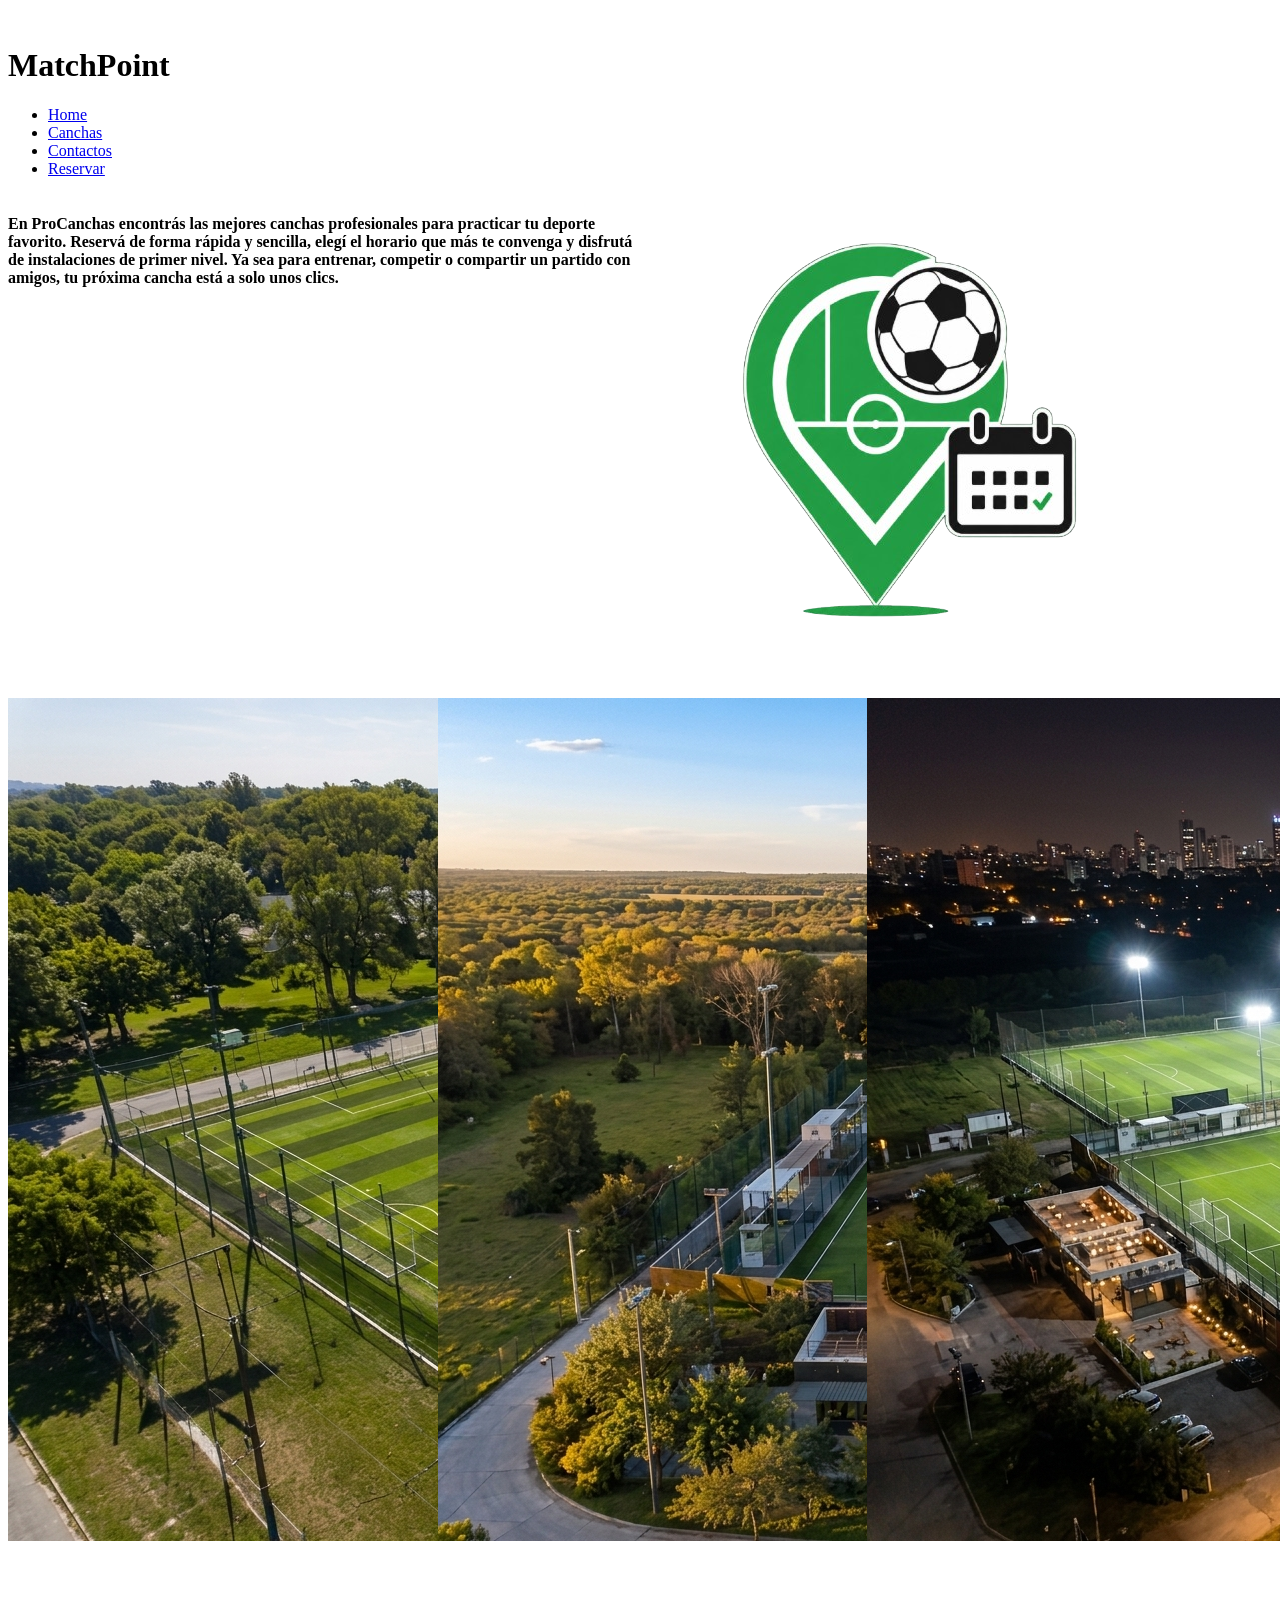
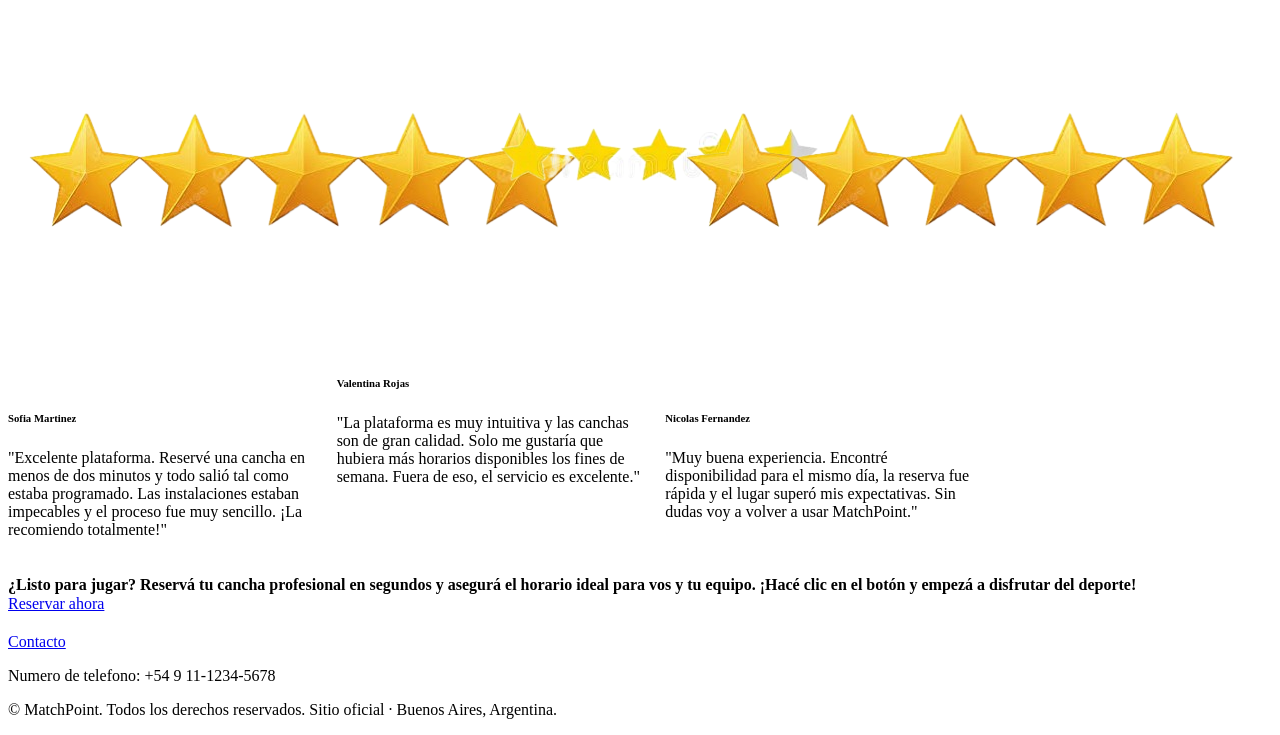
==== index.html @ b49aee03 "first commit" ====
<!DOCTYPE html>
<html lang="en">
<head>
    <meta charset="UTF-8">
    <meta name="viewport" content="width=device-width, initial-scale=1.0">
    <title>TP02</title>
    <link rel="stylesheet" href="style.css">
</head>
<body>
    <header>
        <div>
            <img src="" alt="">
            <h1>MatchPoint</h1>
        </div>
        <nav>
            <ul>
                <li><a href="index.html">Home</a></li>
                <li><a href="canchas.html">Canchas</a></li>
                <li><a href="contactos.html">Contactos</a></li>
                <li><a href="reserva.html">Reservar</a></li>
            </ul>
        </nav>
    </header>
    <main>
        <section class="descripcion">
            <div>
                <h4>En ProCanchas encontrás las mejores canchas profesionales para practicar tu deporte favorito. Reservá de forma rápida y sencilla, elegí el horario que más te convenga y disfrutá de instalaciones de primer nivel. Ya sea para entrenar, competir o compartir un partido con amigos, tu próxima cancha está a solo unos clics.</h4>
            </div>
            <div><img src="Imagenes/Logo.png" alt=""></div>
        </section>
        <section class="canchasDestacadas">
            <div>
                <img src="Imagenes/cancha 1.png" alt="">
                <p></p>
            </div>
            <div>
                <img src="Imagenes/cancha 2.png" alt="">
                <p></p>
            </div>
            <div>
                <img src="Imagenes/cancha 3.png" alt="">
                <p></p>
            </div>
        </section>
        <section class="reseñas">
            <div>
                <img src="Imagenes/5_estrellas-removebg-preview.png" alt="">
                <h6>Sofia Martinez</h6>
                <p>"Excelente plataforma. Reservé una cancha en menos de dos minutos y todo salió tal como estaba programado. Las instalaciones estaban impecables y el proceso fue muy sencillo. ¡La recomiendo totalmente!"</p>
            </div>
            <div>
                <img src="Imagenes/4.5_estrellas-removebg-preview.png" alt="">
                <h6>Valentina Rojas</h6>
                <p>"La plataforma es muy intuitiva y las canchas son de gran calidad. Solo me gustaría que hubiera más horarios disponibles los fines de semana. Fuera de eso, el servicio es excelente."</p>
            </div>
            <div>
                <img src="Imagenes/5_estrellas-removebg-preview.png" alt="">
                <h6>Nicolas Fernandez</h6>
                <p>"Muy buena experiencia. Encontré disponibilidad para el mismo día, la reserva fue rápida y el lugar superó mis expectativas. Sin dudas voy a volver a usar MatchPoint."</p>
            </div>
        </section>
        <section class="reservar">
            <div>
                <h4>¿Listo para jugar? Reservá tu cancha profesional en segundos y asegurá el horario ideal para vos y tu equipo. ¡Hacé clic en el botón y empezá a disfrutar del deporte!</h4>
            </div>
            <div>
                <a href="reserva.html">Reservar ahora</a>
            </div>
        </section>
    </main>
    <footer>
        <div>
            <a href="contactos.html">Contacto</a>
        </div>
        <p>Numero de telefono: +54 9 11-1234-5678</p>
        <p>© MatchPoint. Todos los derechos reservados. Sitio oficial · Buenos Aires, Argentina.</p>
   </footer>
</body>
</html>
---- style.css ----
.descripcion {
  width: 100%;

  display: grid;
  grid-template-rows: 100%;
  grid-template-columns: repeat(2, 50%);
  gap: 1%;
}
.canchasDestacadas {
  width: 100%;

  display: grid;
  grid-template-rows: 100%;
  grid-template-columns: repeat(3, 33%);
  gap: 1%;
}
.reseñas {
  width: 100%;

  display: grid;
  grid-template-rows: 100%;
  grid-template-columns: repeat(4, 25%);
  gap: 1%;
}
.reservar {
  width: 100%;

  display: grid;
  grid-template-rows: repeat(2, 50%);
  grid-template-columns: 100%;
  gap: 1%;
}
.canchas {
  width: 100%;

  display: grid;
  grid-template-rows: repeat(2, 50%);
  grid-template-columns: repeat(3, 33%);
  gap: 1%;
}
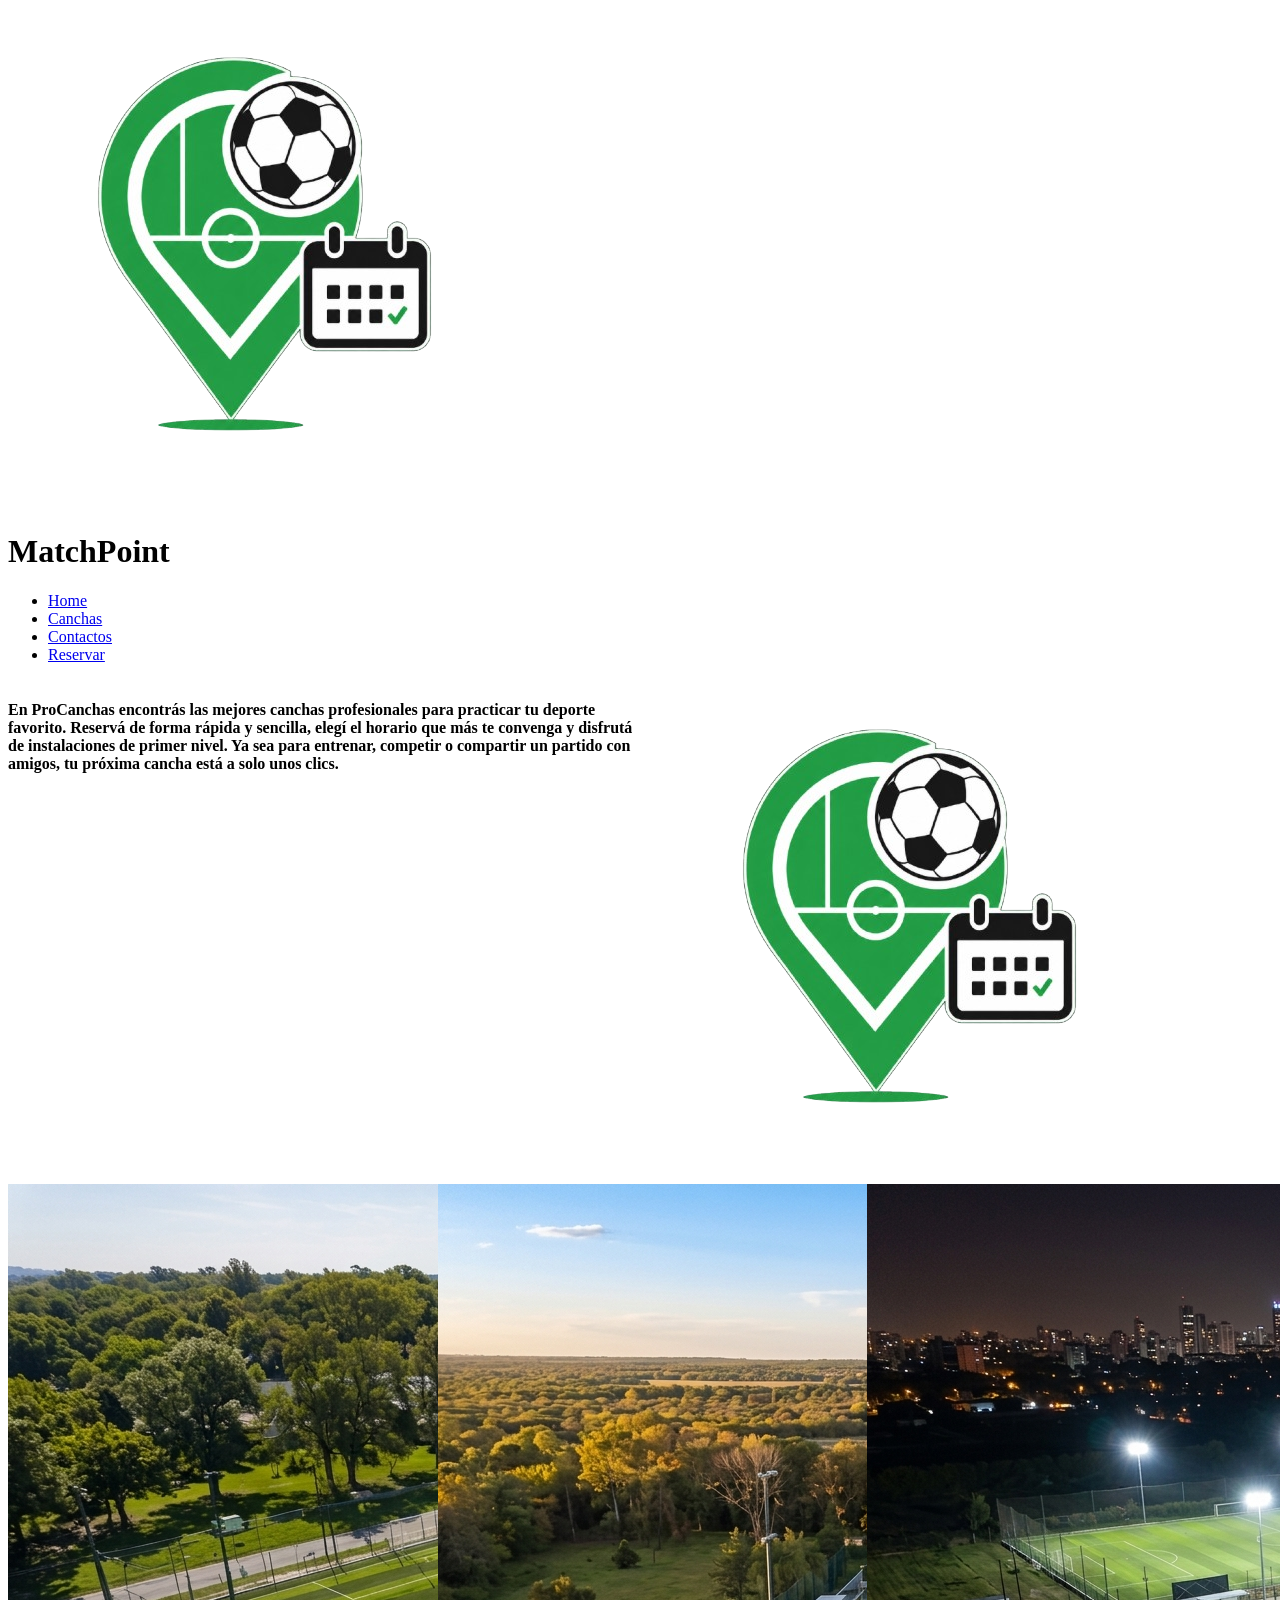
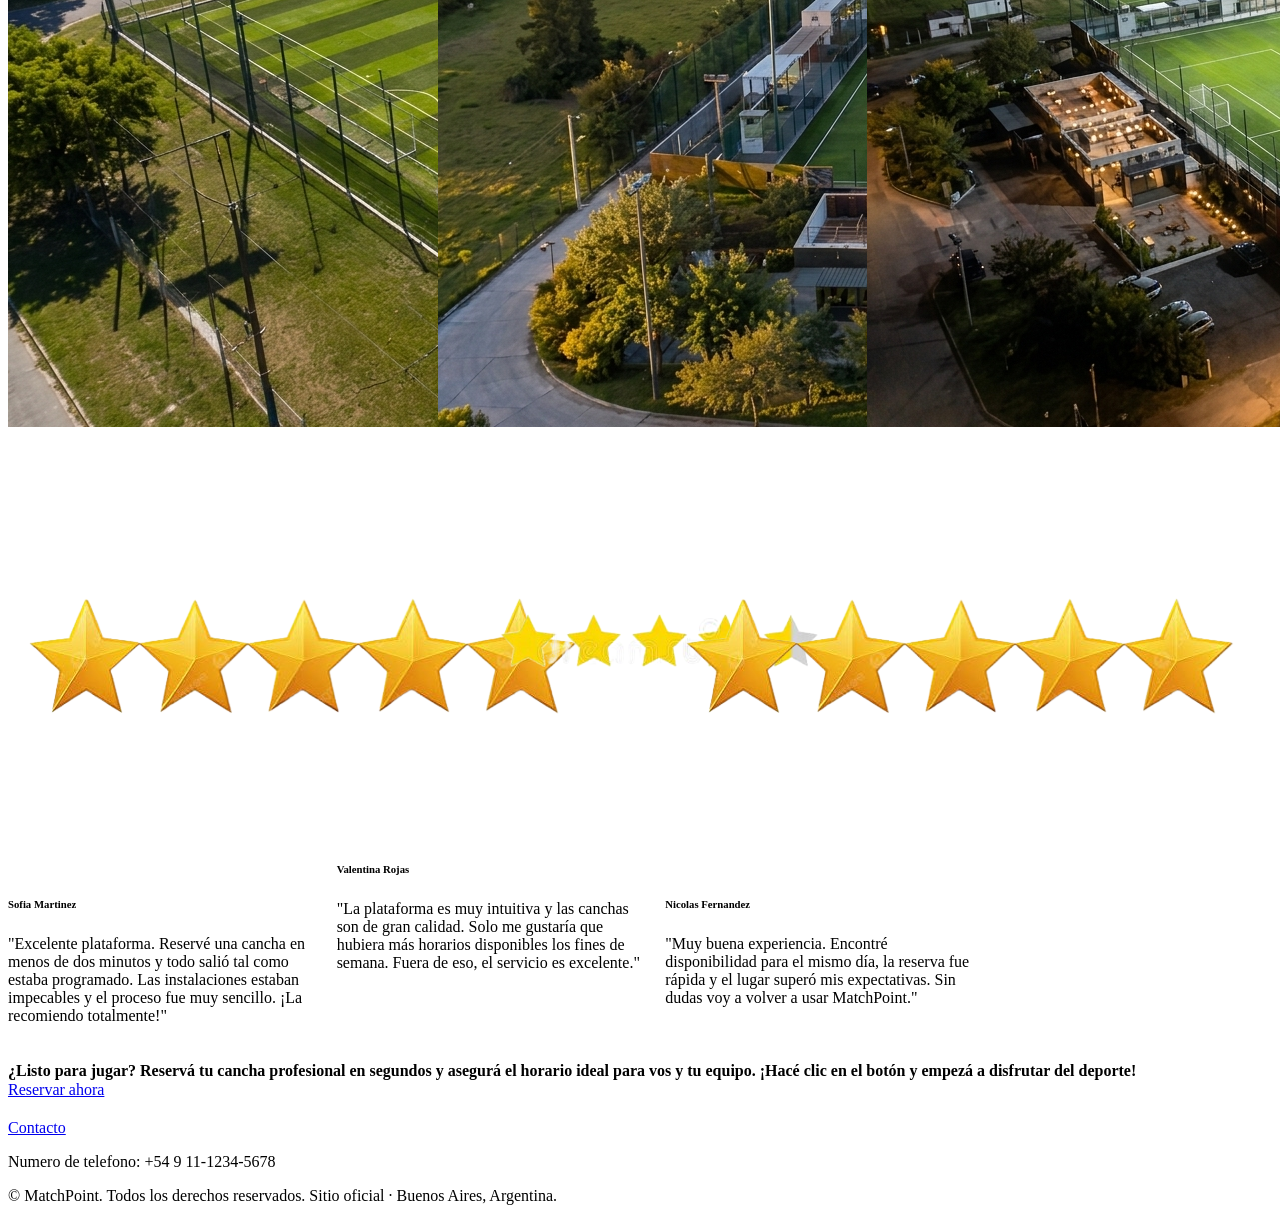
==== commit 420ae4d2: "low 1" ====
--- a/index.html
+++ b/index.html
@@ -9,7 +9,7 @@
 <body>
     <header>
         <div>
-            <img src="" alt="">
+            <img src="Imagenes/Logo.png" alt="">
             <h1>MatchPoint</h1>
         </div>
         <nav>
@@ -17,7 +17,7 @@
                 <li><a href="index.html">Home</a></li>
                 <li><a href="canchas.html">Canchas</a></li>
                 <li><a href="contactos.html">Contactos</a></li>
-                <li><a href="reserva.html">Reservar</a></li>
+                <li><a href="reservas.html">Reservar</a></li>
             </ul>
         </nav>
     </header>
@@ -64,7 +64,7 @@
                 <h4>¿Listo para jugar? Reservá tu cancha profesional en segundos y asegurá el horario ideal para vos y tu equipo. ¡Hacé clic en el botón y empezá a disfrutar del deporte!</h4>
             </div>
             <div>
-                <a href="reserva.html">Reservar ahora</a>
+                <a href="reservas.html">Reservar ahora</a>
             </div>
         </section>
     </main>
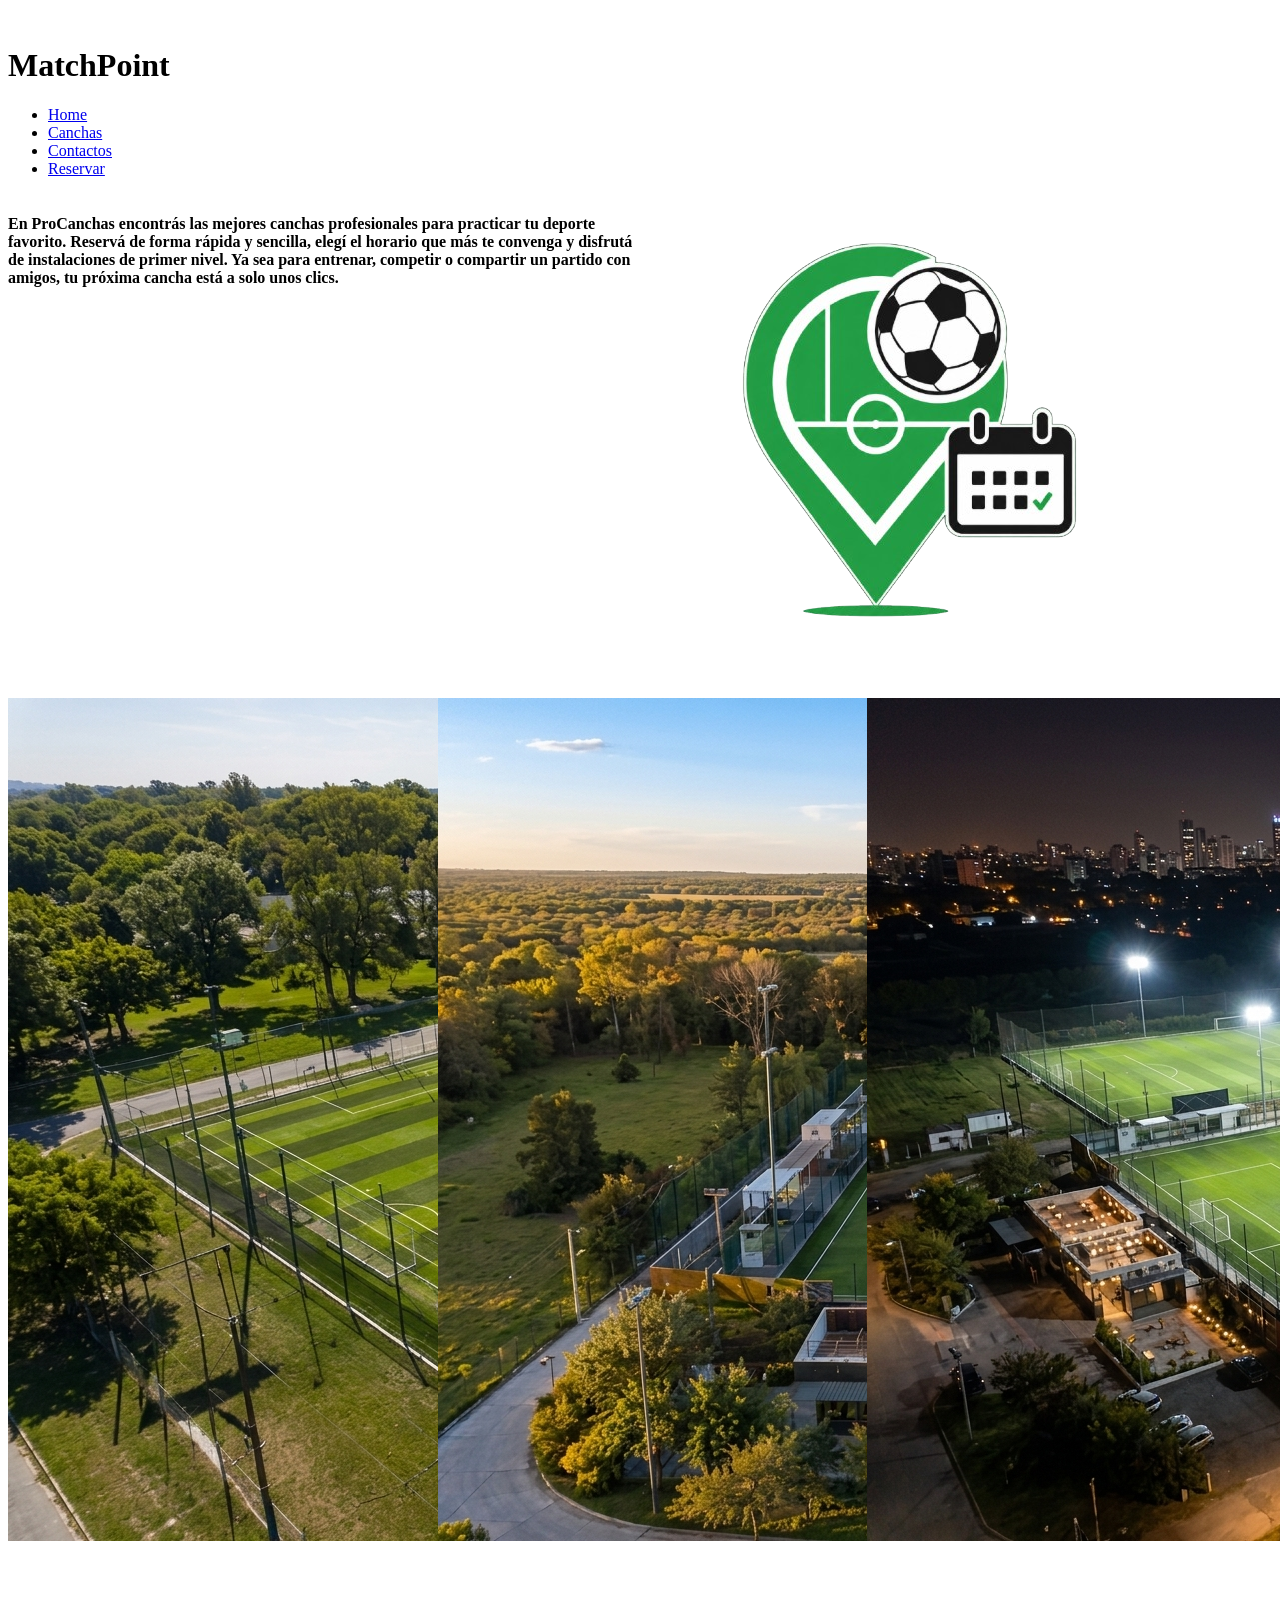
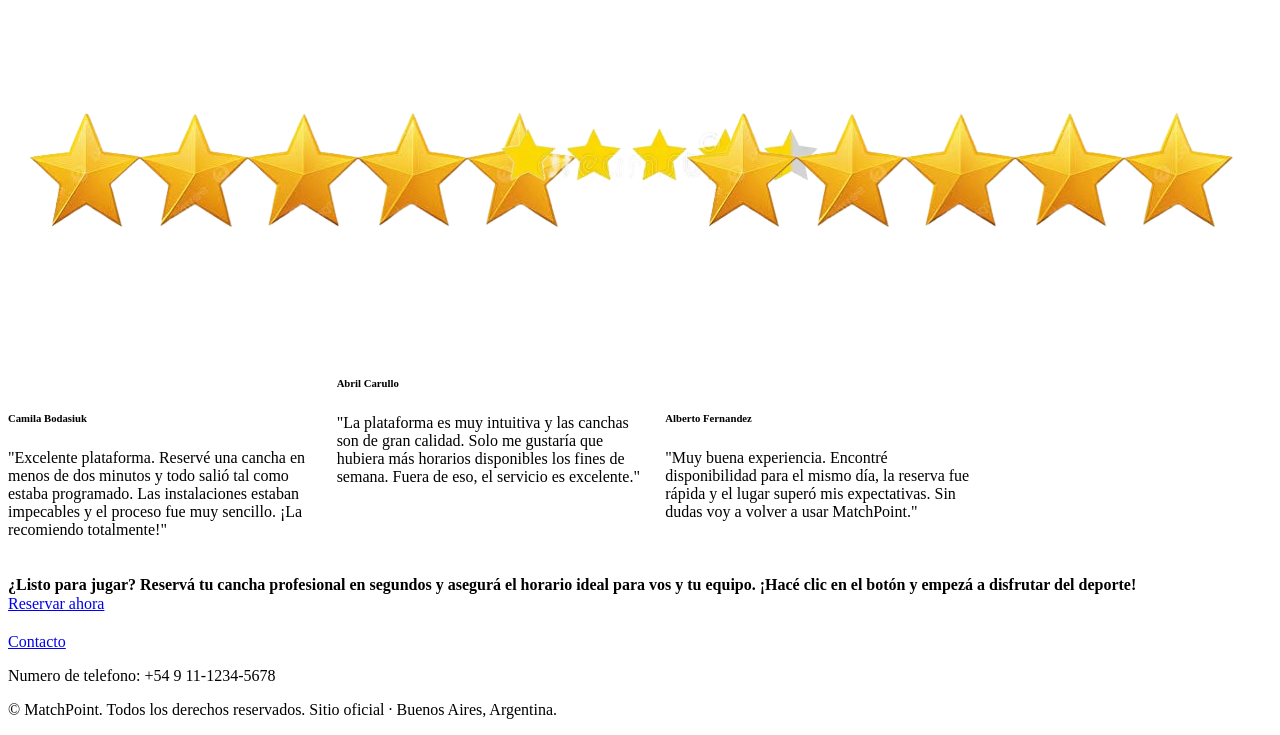
==== commit a80caf53: "lolo" ====
--- a/index.html
+++ b/index.html
@@ -9,7 +9,7 @@
 <body>
     <header>
         <div>
-            <img src="Imagenes/Logo.png" alt="">
+            <img src="" alt="">
             <h1>MatchPoint</h1>
         </div>
         <nav>
@@ -17,7 +17,7 @@
                 <li><a href="index.html">Home</a></li>
                 <li><a href="canchas.html">Canchas</a></li>
                 <li><a href="contactos.html">Contactos</a></li>
-                <li><a href="reservas.html">Reservar</a></li>
+                <li><a href="reserva.html">Reservar</a></li>
             </ul>
         </nav>
     </header>
@@ -45,17 +45,17 @@
         <section class="reseñas">
             <div>
                 <img src="Imagenes/5_estrellas-removebg-preview.png" alt="">
-                <h6>Sofia Martinez</h6>
+                <h6>Camila Bodasiuk</h6>
                 <p>"Excelente plataforma. Reservé una cancha en menos de dos minutos y todo salió tal como estaba programado. Las instalaciones estaban impecables y el proceso fue muy sencillo. ¡La recomiendo totalmente!"</p>
             </div>
             <div>
                 <img src="Imagenes/4.5_estrellas-removebg-preview.png" alt="">
-                <h6>Valentina Rojas</h6>
+                <h6>Abril Carullo</h6>
                 <p>"La plataforma es muy intuitiva y las canchas son de gran calidad. Solo me gustaría que hubiera más horarios disponibles los fines de semana. Fuera de eso, el servicio es excelente."</p>
             </div>
             <div>
                 <img src="Imagenes/5_estrellas-removebg-preview.png" alt="">
-                <h6>Nicolas Fernandez</h6>
+                <h6>Alberto Fernandez</h6>
                 <p>"Muy buena experiencia. Encontré disponibilidad para el mismo día, la reserva fue rápida y el lugar superó mis expectativas. Sin dudas voy a volver a usar MatchPoint."</p>
             </div>
         </section>
@@ -64,7 +64,7 @@
                 <h4>¿Listo para jugar? Reservá tu cancha profesional en segundos y asegurá el horario ideal para vos y tu equipo. ¡Hacé clic en el botón y empezá a disfrutar del deporte!</h4>
             </div>
             <div>
-                <a href="reservas.html">Reservar ahora</a>
+                <a href="reserva.html">Reservar ahora</a>
             </div>
         </section>
     </main>
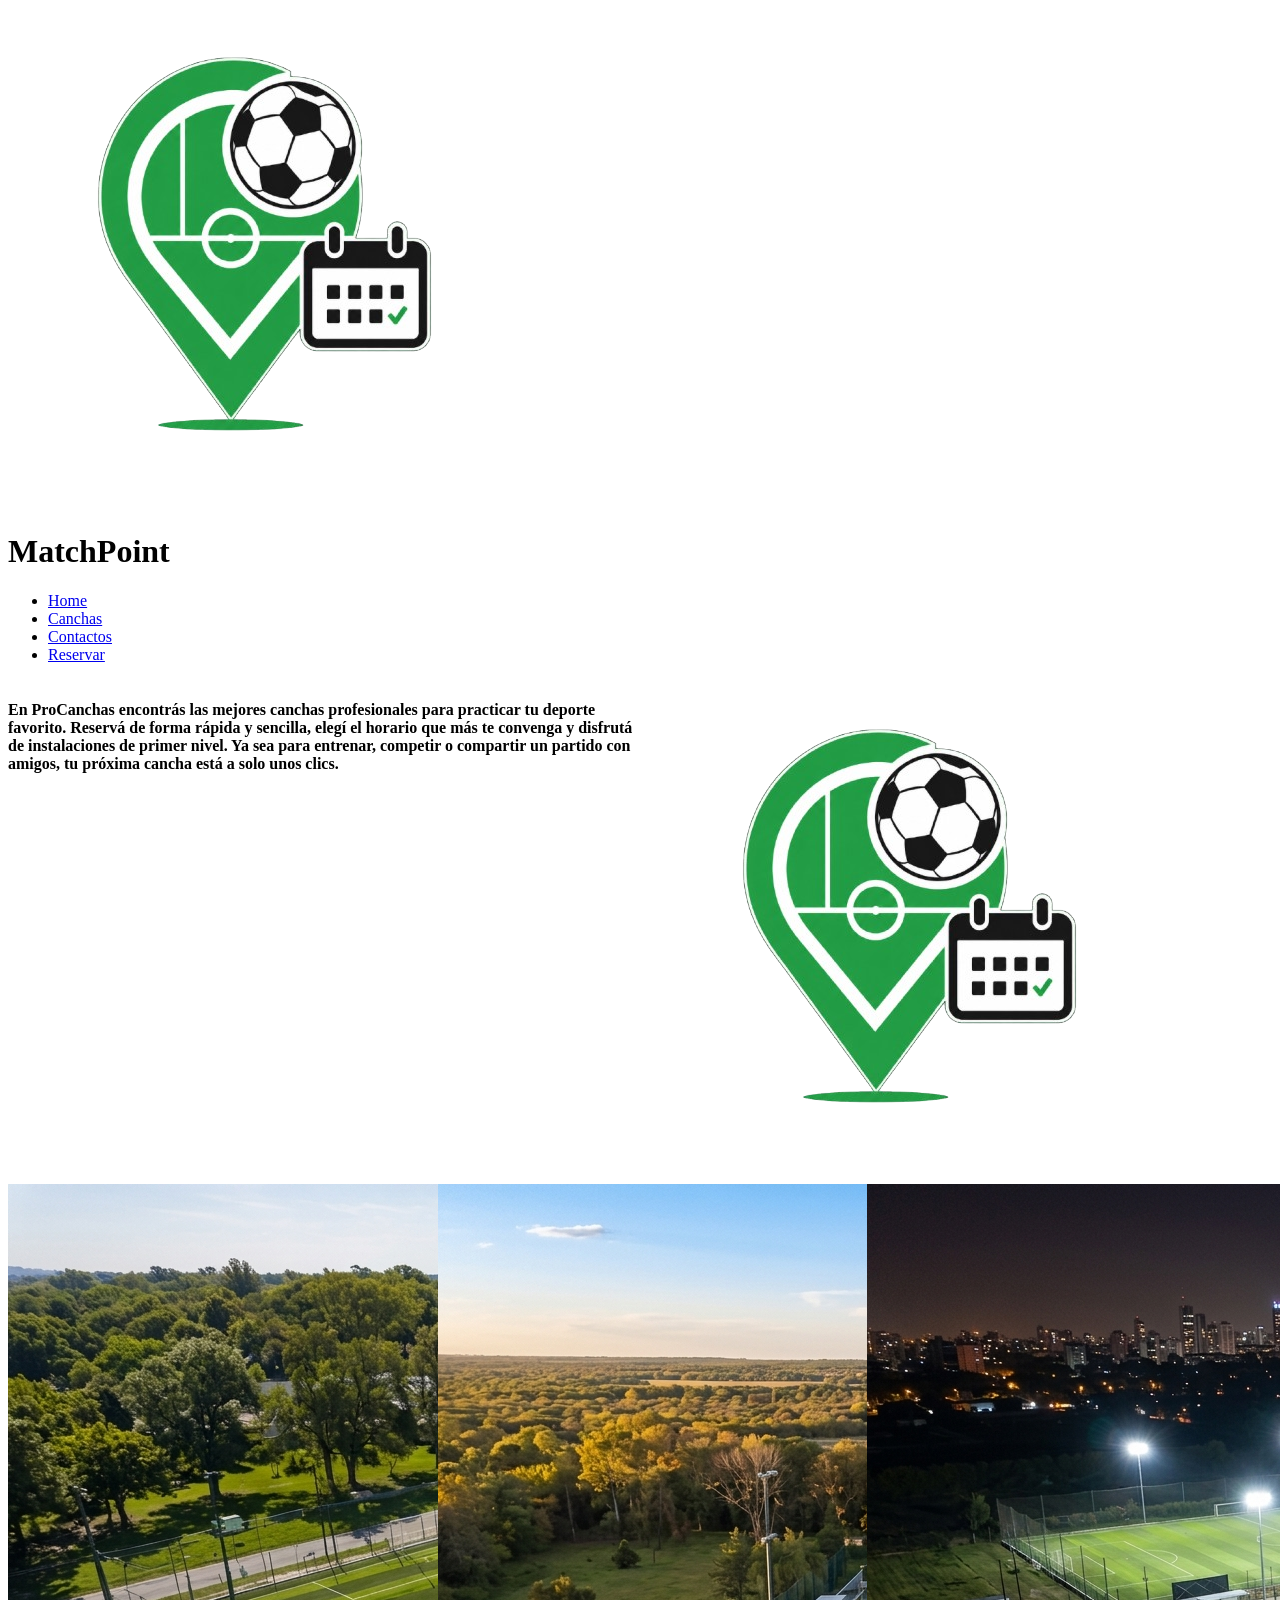
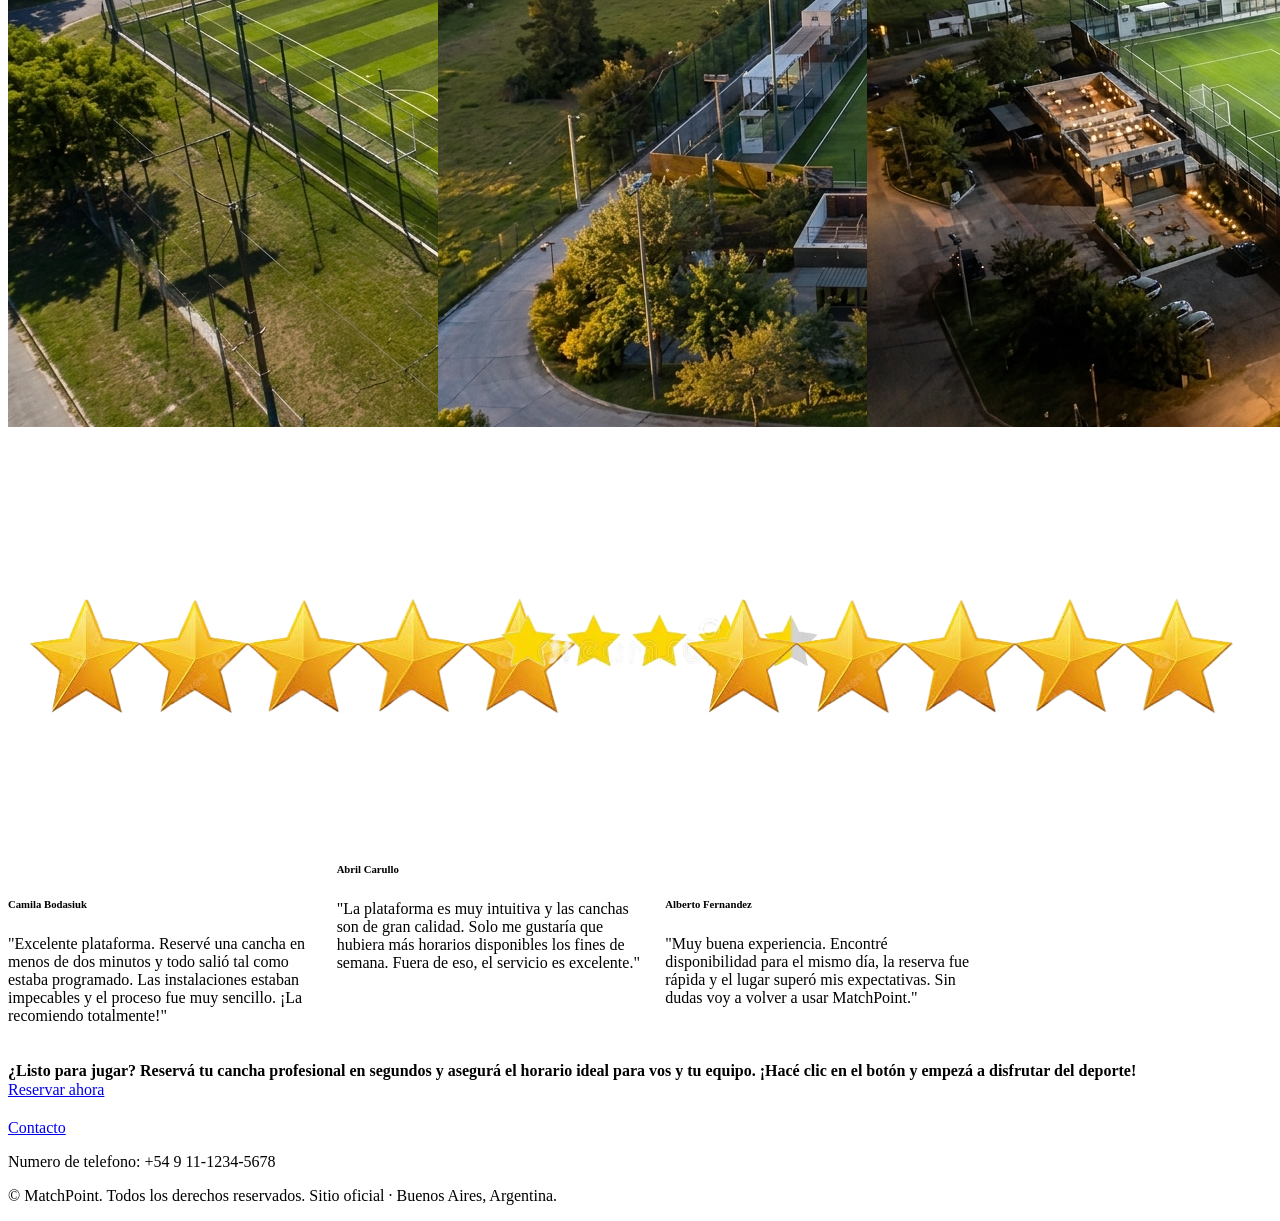
==== commit aff96371: "Merge branch 'main' of https://github.com/Lorenzock10/Arte-TP2" ====
--- a/index.html
+++ b/index.html
@@ -9,7 +9,7 @@
 <body>
     <header>
         <div>
-            <img src="" alt="">
+            <img src="Imagenes/Logo.png" alt="">
             <h1>MatchPoint</h1>
         </div>
         <nav>
@@ -17,7 +17,7 @@
                 <li><a href="index.html">Home</a></li>
                 <li><a href="canchas.html">Canchas</a></li>
                 <li><a href="contactos.html">Contactos</a></li>
-                <li><a href="reserva.html">Reservar</a></li>
+                <li><a href="reservas.html">Reservar</a></li>
             </ul>
         </nav>
     </header>
@@ -64,7 +64,7 @@
                 <h4>¿Listo para jugar? Reservá tu cancha profesional en segundos y asegurá el horario ideal para vos y tu equipo. ¡Hacé clic en el botón y empezá a disfrutar del deporte!</h4>
             </div>
             <div>
-                <a href="reserva.html">Reservar ahora</a>
+                <a href="reservas.html">Reservar ahora</a>
             </div>
         </section>
     </main>
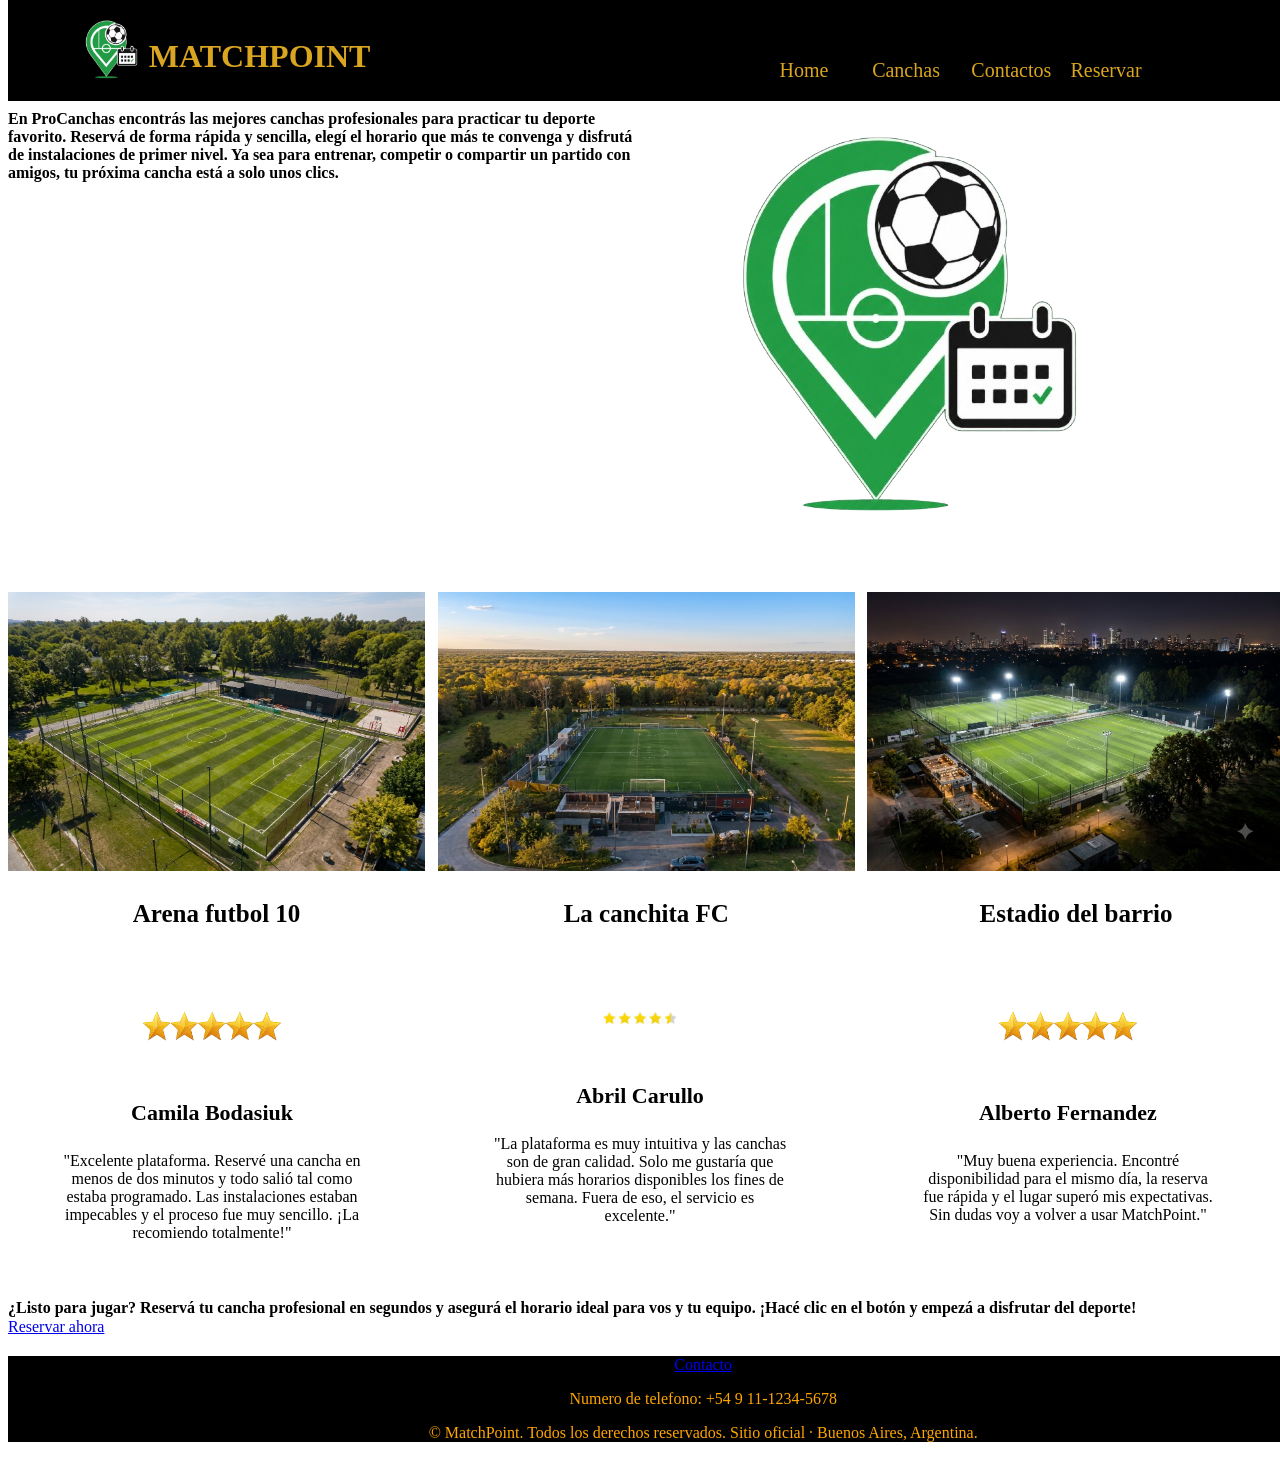
==== commit e65b8f74: "12/8" ====
--- a/index.html
+++ b/index.html
@@ -31,15 +31,15 @@
         <section class="canchasDestacadas">
             <div>
                 <img src="Imagenes/cancha 1.png" alt="">
-                <p></p>
+                <p>Arena futbol 10</p>
             </div>
             <div>
                 <img src="Imagenes/cancha 2.png" alt="">
-                <p></p>
+                <p>La canchita FC</p>
             </div>
             <div>
                 <img src="Imagenes/cancha 3.png" alt="">
-                <p></p>
+                <p>Estadio del barrio</p>
             </div>
         </section>
         <section class="reseñas">
--- a/style.css
+++ b/style.css
@@ -14,6 +14,16 @@
   grid-template-columns: repeat(3, 33%);
   gap: 1%;
 }
+.canchasDestacadas div{
+  text-align: center;
+}
+.canchasDestacadas div p{
+  font-weight: bold;
+  font-size: 25px;
+}
+.canchasDestacadas div img{
+  width: 100%;
+}
 .reseñas {
   width: 100%;
 
@@ -21,6 +31,40 @@
   grid-template-rows: 100%;
   grid-template-columns: repeat(4, 25%);
   gap: 1%;
+}
+.reseñas {
+  width: 100%;
+  display: grid;
+  grid-template-columns: repeat(3, 1fr);
+  gap: 20px;
+  justify-items: center; 
+  align-items: start;   
+  box-sizing: border-box;
+}
+
+.reseñas div {
+  border-radius: 15px;
+  width: 100%;           
+  max-width: 300px;      
+  padding: 20px;
+  margin: 0;             
+  text-align: center;
+  display: flex;
+  flex-direction: column;
+  align-items: center;
+}
+
+.reseñas div img {
+  width: 100%;
+  max-width: 150px;     
+  height: auto;
+  margin: 0 auto 10px auto;
+}
+
+.reseñas div h6 {
+  font-weight: bold;
+  font-size: 22px;
+  margin: 10px 0;
 }
 .reservar {
   width: 100%;
@@ -38,3 +82,61 @@
   grid-template-columns: repeat(3, 33%);
   gap: 1%;
 }
+.canchas div{
+  margin-bottom: 5%;
+}
+.canchas div img{
+  width: 100%;
+}
+
+header{
+  position: fixed;    
+  top: 0;
+  width: 100%;
+  padding-left: 5%;
+  padding-right: 5%;
+  background-color: black;
+
+}
+
+header div img{
+    width: 6%;
+    margin-top: 1%;
+    float: left;
+}
+
+header div h1{
+    font-family: "Times New Roman";
+    color: goldenrod;
+    text-transform: uppercase;
+    margin-right: 30%;
+    margin-top: 3%;
+    float: left;
+}
+header nav ul li{
+    list-style: none;
+    text-align: center;
+    width: 5%;
+    padding: 0.5%;
+    margin: 1%;
+    margin-top: 3%;
+    float: left;
+}
+header nav ul li a{
+    text-decoration: none;
+    color: goldenrod;
+    font-size: 20px;
+}
+
+main{
+    margin-top: 7%;
+    clear: both;
+}
+footer{   
+  width: 100%;
+  padding-left: 5%;
+  padding-right: 5%;
+  background-color: black;
+  color: orange;
+  text-align: center;
+}
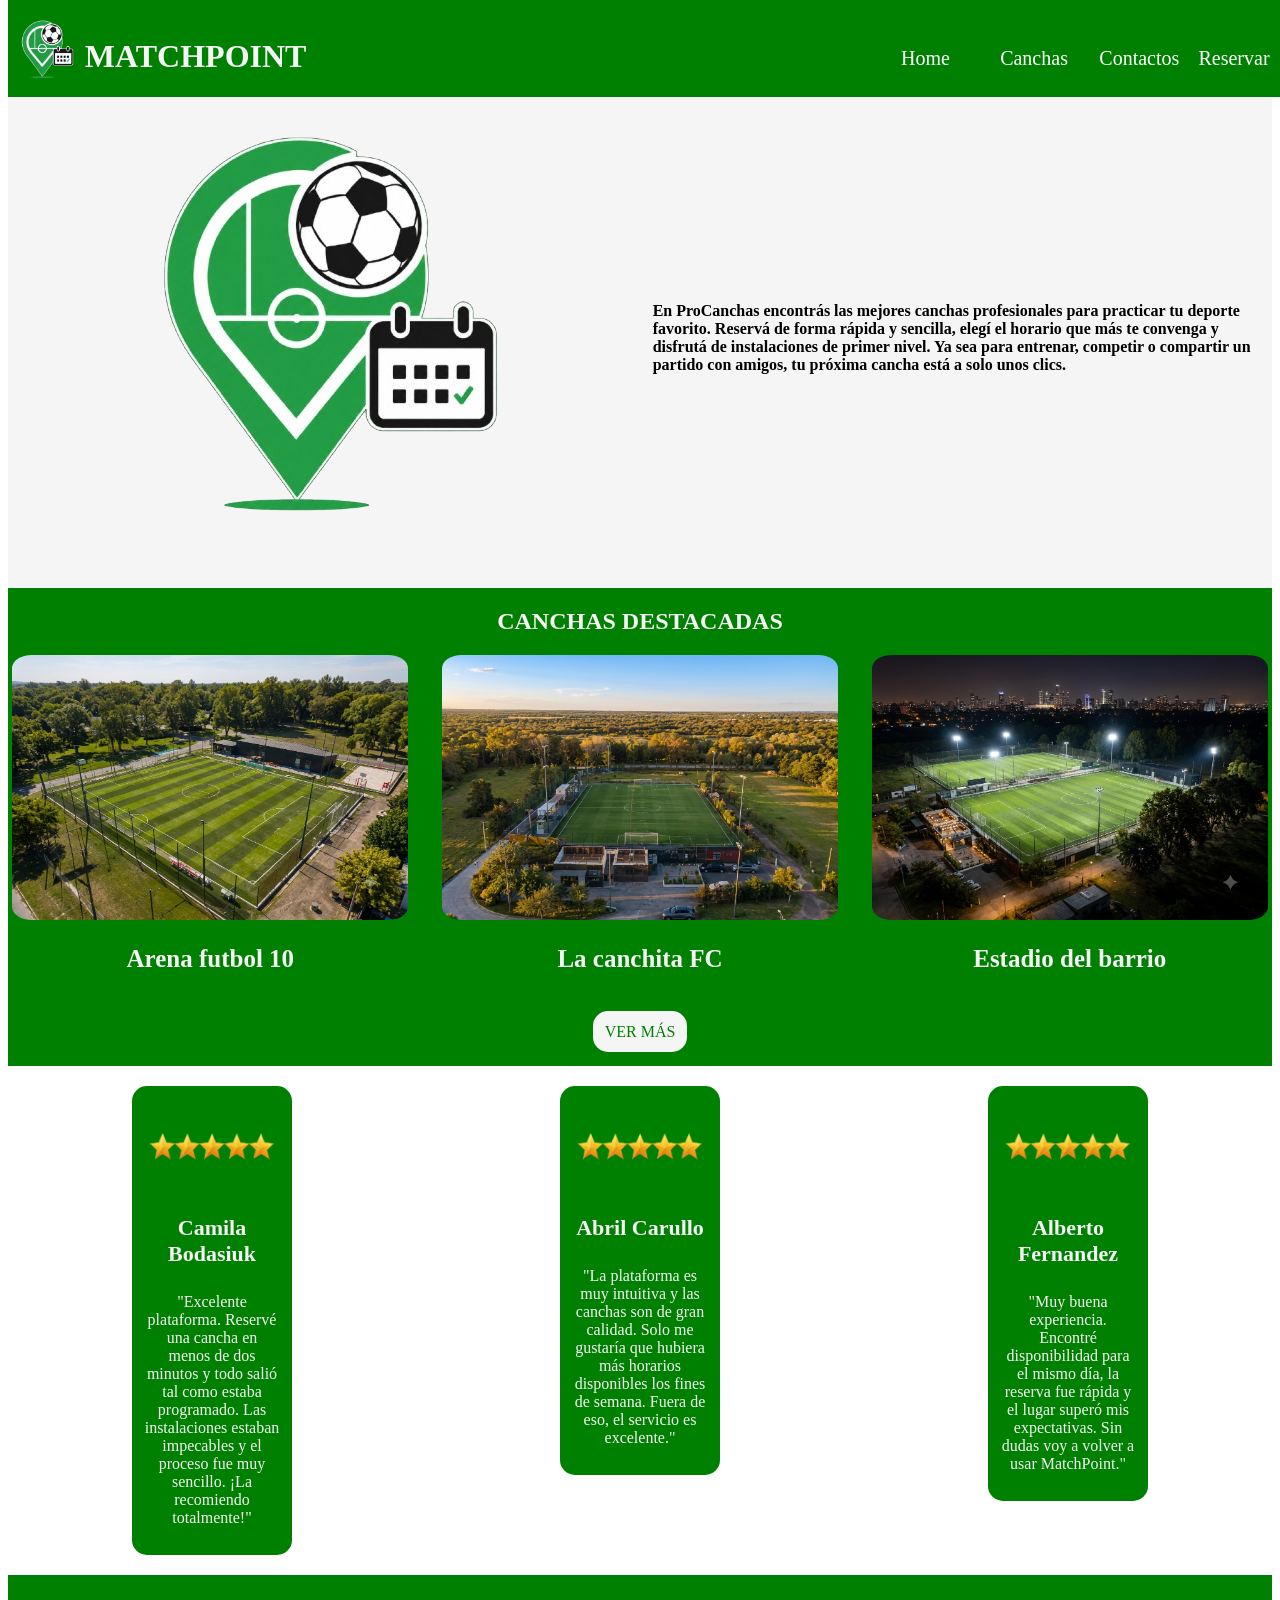
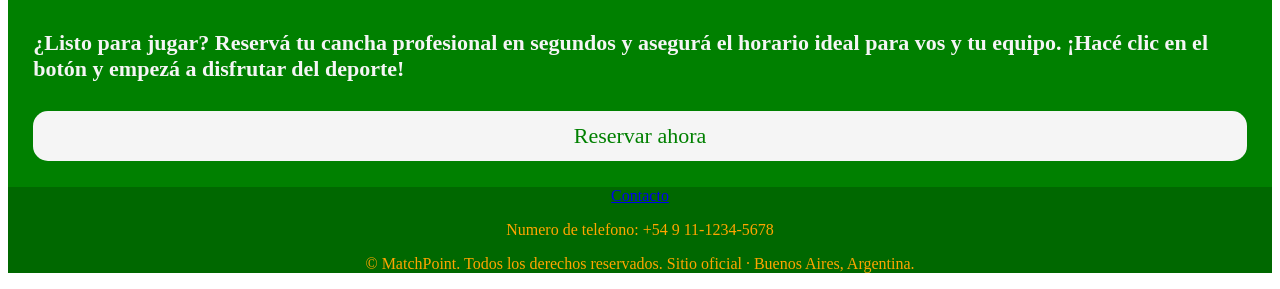
==== commit b420ac38: "terminar footer y seguir el resto de htmls del css" ====
--- a/index.html
+++ b/index.html
@@ -24,11 +24,21 @@
     <main>
         <section class="descripcion">
             <div>
+                <img src="Imagenes/Logo.png" alt="">
+            </div>
+            <div>
                 <h4>En ProCanchas encontrás las mejores canchas profesionales para practicar tu deporte favorito. Reservá de forma rápida y sencilla, elegí el horario que más te convenga y disfrutá de instalaciones de primer nivel. Ya sea para entrenar, competir o compartir un partido con amigos, tu próxima cancha está a solo unos clics.</h4>
             </div>
-            <div><img src="Imagenes/Logo.png" alt=""></div>
         </section>
+
+        <section class ="tituloCanchas">
+            <div>
+                <h2>CANCHAS DESTACADAS</h2>
+            </div>
+        </section>
+
         <section class="canchasDestacadas">
+            
             <div>
                 <img src="Imagenes/cancha 1.png" alt="">
                 <p>Arena futbol 10</p>
@@ -42,6 +52,9 @@
                 <p>Estadio del barrio</p>
             </div>
         </section>
+        <section class = "botonCanchas">
+            <a href="canchas.html">VER MÁS</a>
+        </section>
         <section class="reseñas">
             <div>
                 <img src="Imagenes/5_estrellas-removebg-preview.png" alt="">
@@ -49,7 +62,7 @@
                 <p>"Excelente plataforma. Reservé una cancha en menos de dos minutos y todo salió tal como estaba programado. Las instalaciones estaban impecables y el proceso fue muy sencillo. ¡La recomiendo totalmente!"</p>
             </div>
             <div>
-                <img src="Imagenes/4.5_estrellas-removebg-preview.png" alt="">
+                <img src="Imagenes/5_estrellas-removebg-preview.png" alt="">
                 <h6>Abril Carullo</h6>
                 <p>"La plataforma es muy intuitiva y las canchas son de gran calidad. Solo me gustaría que hubiera más horarios disponibles los fines de semana. Fuera de eso, el servicio es excelente."</p>
             </div>
--- a/style.css
+++ b/style.css
@@ -16,6 +16,7 @@
 }
 .canchasDestacadas div{
   text-align: center;
+  margin-left: 1%;
 }
 .canchasDestacadas div p{
   font-weight: bold;
@@ -24,6 +25,19 @@
 .canchasDestacadas div img{
   width: 100%;
 }
+.botonCanchas{
+  background-color: green;
+  text-align: center;
+  padding: 2%;
+}
+.botonCanchas a{
+  text-decoration: none;
+  color: green;
+  background-color: whitesmoke;
+  border-radius: 15px;
+  padding: 1%;
+}
+
 .reseñas {
   width: 100%;
 
@@ -66,14 +80,29 @@
   font-size: 22px;
   margin: 10px 0;
 }
+
+
 .reservar {
-  width: 100%;
-
-  display: grid;
-  grid-template-rows: repeat(2, 50%);
-  grid-template-columns: 100%;
-  gap: 1%;
-}
+  background-color: green;
+  color: whitesmoke;
+  font-size: 22px;
+  padding: 2%;
+}
+.reservar div h4{
+  display: flex;
+  justify-content: center;
+}
+.reservar a{
+  text-decoration: none;
+  color: green;
+  background-color: whitesmoke;
+  border-radius: 15px;
+  padding: 1%;
+  display: flex;
+  justify-content: center;
+
+}
+
 .canchas {
   width: 100%;
 
@@ -93,9 +122,7 @@
   position: fixed;    
   top: 0;
   width: 100%;
-  padding-left: 5%;
-  padding-right: 5%;
-  background-color: black;
+  background-color: green;
 
 }
 
@@ -107,24 +134,24 @@
 
 header div h1{
     font-family: "Times New Roman";
-    color: goldenrod;
+    color: whitesmoke;
     text-transform: uppercase;
-    margin-right: 30%;
+    margin-right: 45%;
     margin-top: 3%;
     float: left;
 }
 header nav ul li{
     list-style: none;
-    text-align: center;
     width: 5%;
     padding: 0.5%;
     margin: 1%;
-    margin-top: 3%;
-    float: left;
+    margin-top: 2%;
+    float: left;
+    display: flex;
 }
 header nav ul li a{
     text-decoration: none;
-    color: goldenrod;
+    color: white;
     font-size: 20px;
 }
 
@@ -132,11 +159,67 @@
     margin-top: 7%;
     clear: both;
 }
+.descripcion{
+  color: black;
+  background-color: whitesmoke;
+}
+.descripcion div{
+  display: flex;
+  align-items: center;
+  justify-content: space-evenly;
+}
+.descripcion div h4{
+  margin-right: 4%;
+}
+
+.tituloCanchas{
+  background-color: green;
+  display: flex;
+  justify-content: center;
+  color: whitesmoke;
+}
+.canchasDestacadas{
+  background-color: green;
+  color: whitesmoke;
+}
+.canchasDestacadas div{
+  width: 95%;
+}
+.canchasDestacadas div img{
+  width: 100%;
+  border-radius: 5%;
+  display: flex;
+  justify-content: center;
+  align-items: flex-end;
+}
+
+.reseñas{
+    text-align: center;
+    clear: both;
+}
+.reseñas h2{
+    margin-bottom: 2%;
+}
+.reseñas div{
+    background-color: green;
+    border-radius: 15px;
+    float: left;
+    width: 33%;
+    padding: 3%;
+    margin-top: 5%;
+    margin-right: 2%;
+    margin-left: 2%;
+    margin-bottom: 5%;
+    color: whitesmoke;
+}
+.reseñas img{
+    width: 50%;
+    margin-bottom: 1%;
+}
+
 footer{   
   width: 100%;
-  padding-left: 5%;
-  padding-right: 5%;
-  background-color: black;
+  background-color: rgb(0, 104, 0);
   color: orange;
   text-align: center;
 }
